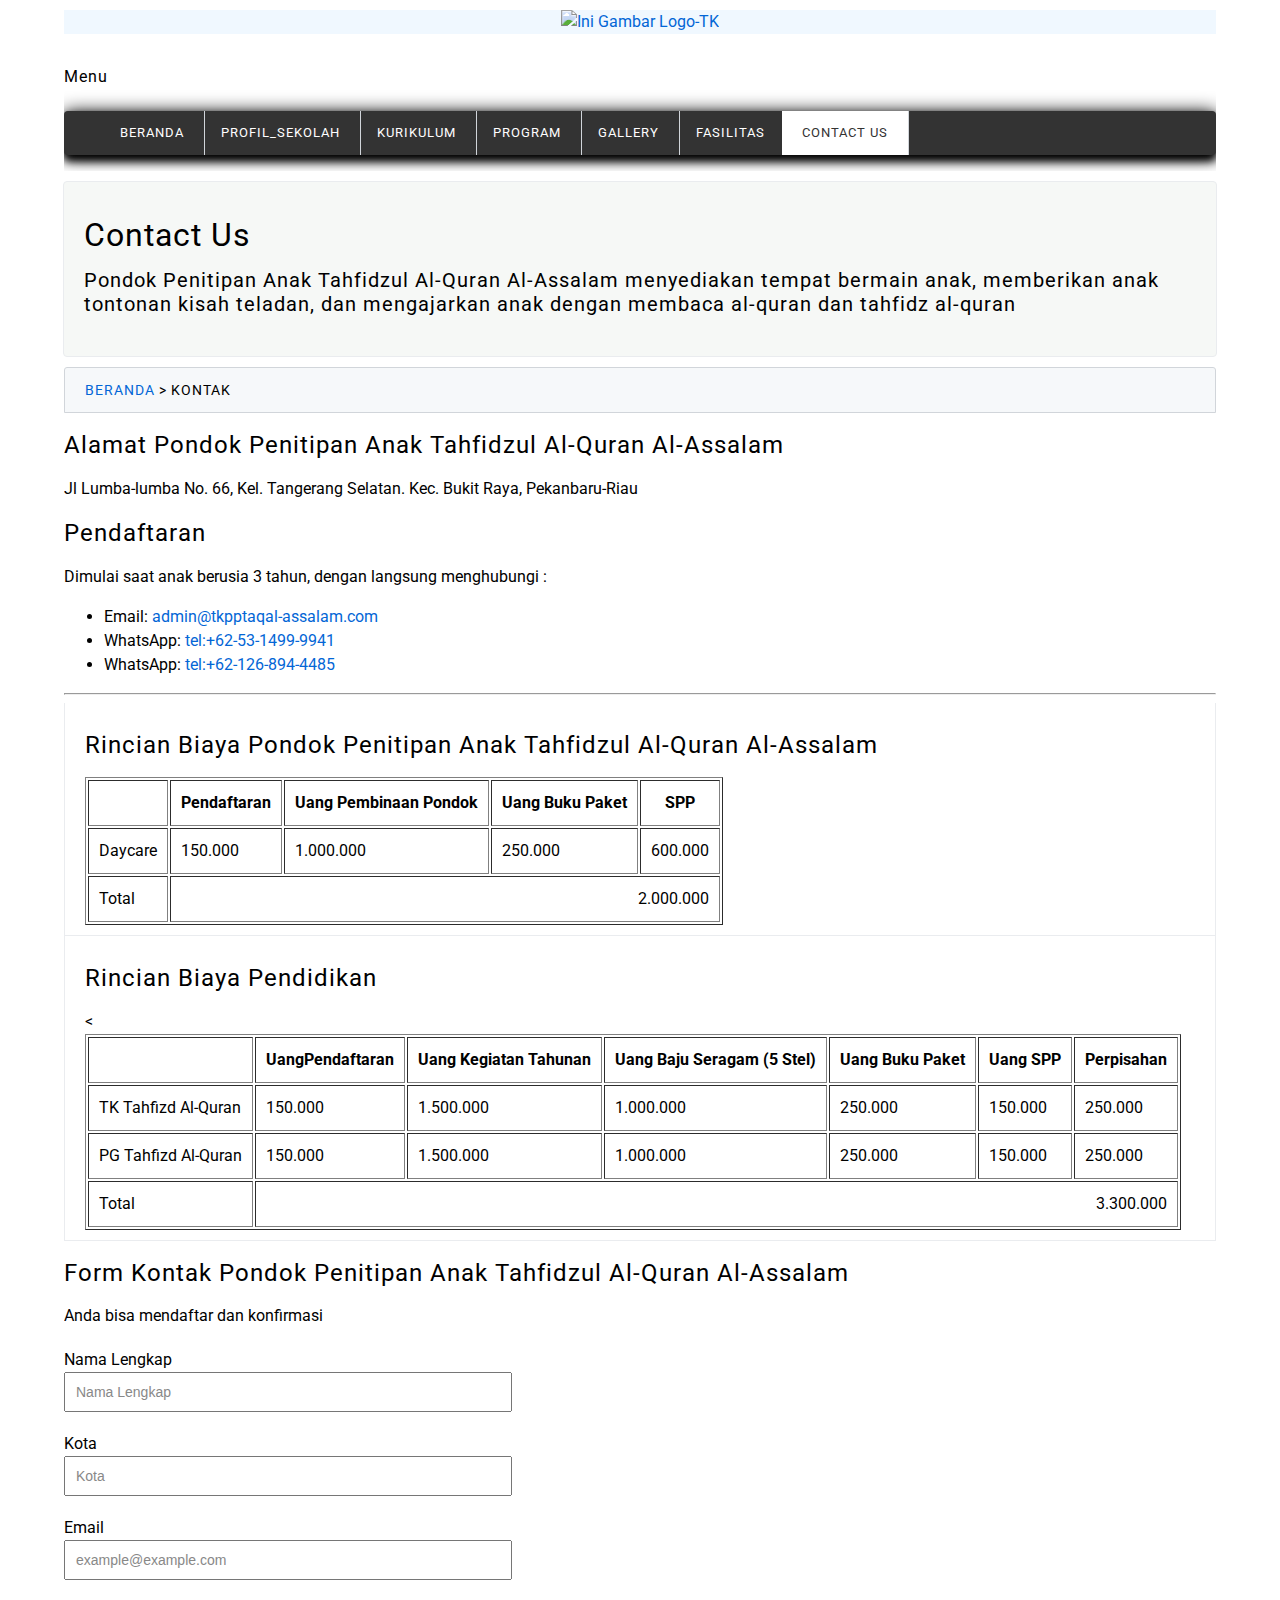
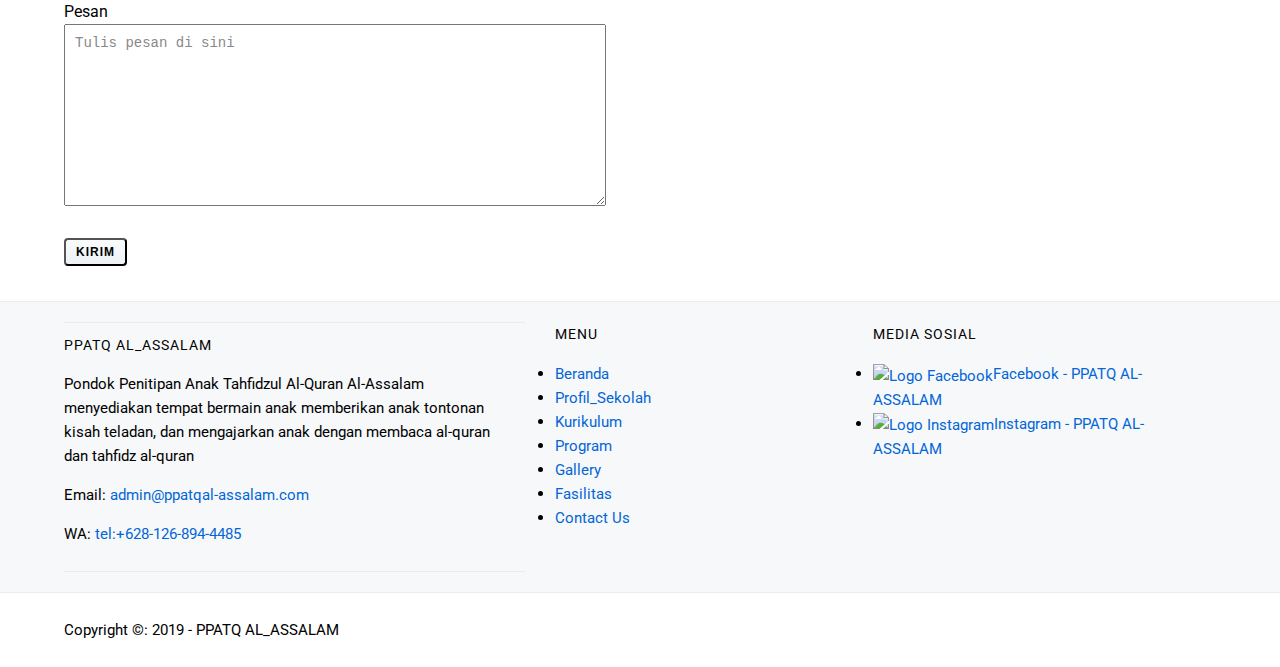
==== contactus.html @ 879913a0 "Add files via upload" ====
<!DOCTYPE html>
<html lang="en">
<head>
    <meta charset="UTF-8">
    <meta name="viewport" content="width=device-width, initial-scale=1.0">
    <meta http-equiv="X-UA-Compatible" content="ie=edge">
    <title>Pondok Penitipan Anak Tahfidzul Al-Quran Al-Assalam</title>
    <meta name="description" value="Tk ini bukan hanya penitipan anak tetapi mengajar anak dengan ilmu al-quran.">
    
    <!--Start CSS-->
    <link href="css/style.css" rel="stylesheet">
    <!--End CSS-->
</head>
<body>
    <!-- Mulai Logo -->
    <div class="container logo bg-blue">
            <a href="index.html" title="PPATQ AL_ASSALAM">
                <img src="images/Logo-Tk.jpg" width="300" alt="Ini Gambar Logo-TK">
            </a>
        </div>
        <!-- Selesai Logo -->
    
        <!--Start Menu Primer-->
        <div class="container menu-primer">
        <h4>Menu</h4>
        <ul>
            <li>
                <a href="index.html" title="Beranda">Beranda</a>
            </li>
            <li>
                <a href="profil_sekolah.html" title="Profil Sekolah">Profil_Sekolah</a>
            </li>
            <li>
                <a href="kurikulum.html" title="Kurikulum">Kurikulum</a>
                </li>
            <li>
                <a href="program.html" title="Program">Program</a>
            </li>
            <li>
                <a href="gallery.html" title="Gallery">Gallery</a>
            </li>
            <li>
                <a href="fasilitas.html" title="Fasilitas">Fasilitas</a>
            </li>
            <li>
                <a href="contactus.html" title="Contact Us" class="active">Contact Us</a>
            </li>
        </ul>
    </div>
        <!--End Menu Primer-->
    

    <!--Start Jumbotron-->
    <div class="container jumbotron">
        <h1>Contact Us</h1>
        <h3>Pondok Penitipan Anak Tahfidzul Al-Quran Al-Assalam menyediakan tempat bermain anak, memberikan anak tontonan kisah teladan, dan mengajarkan anak dengan membaca al-quran dan tahfidz al-quran</h3>
    </div>
    <!--End Jumbotron-->

    <!-- Start Kontak -->
    <div class="container">
        <div class="box-heading">
            <h4><a href="index.html" title="Beranda">Beranda</a> 
                > Kontak</h4>
        </div>
            
    <!--Start Alamat-->
        <h2>Alamat Pondok Penitipan Anak Tahfidzul Al-Quran Al-Assalam</h2>
        <p>Jl Lumba-lumba No. 66, Kel. Tangerang Selatan. Kec. Bukit Raya, Pekanbaru-Riau</p>

        <h2>Pendaftaran</h2>
        <p>Dimulai saat anak berusia 3 tahun, dengan langsung menghubungi :
        <ul>
            <li>Email: <a href="desi:admin@tkpptaqal-assalam.com" title="admin@tkpptaqal-assalam.com">admin@tkpptaqal-assalam.com</a></li>
            <li>WhatsApp: <a href="tel:+62-53-1499-9941" titel="tel:+62-53-1499-9941">tel:+62-53-1499-9941</a></li>
            <li>WhatsApp: <a href="tel:+62-126-894-4485" titel="tel:+62-126-894-4485">tel:+62-126-894-4485</a></li>
        </ul>
        </p>
    <!--End Alamat-->
    <hr>

    <div class="box-isi">
        <table border="1" cellpadding="10" class="Rincian Biaya PPATQ-table">
            <h2>Rincian Biaya Pondok Penitipan Anak Tahfidzul Al-Quran Al-Assalam</h2>
            <thead>
                <tr>
                    <th></th>
                    <th>Pendaftaran</th>
                    <th>Uang Pembinaan Pondok</th>
                    <th>Uang Buku Paket</th>
                    <th>SPP</th>
                </tr>
            </thead>
            <tbody>
                <tr>
                    <td>Daycare</td>
                    <td>150.000</td>
                    <td>1.000.000</td>
                    <td>250.000</td>
                    <td>600.000</td>
                </tr>
                <tr>
                    <td>Total</td>
                    <td colspan="6" align="right">2.000.000</td>
                </tr>
            </tbody>
        </table>
    </div>
    <div class="box-isi">
            <table border="1" cellpadding="10" class="Rincian Biaya Pendidikan-table">
                <h2>Rincian Biaya Pendidikan</h2>
                <thead>
                    <tr>
                        <th></th>
                        <th>UangPendaftaran</th>
                        <th>Uang Kegiatan Tahunan</th>
                        <th>Uang Baju Seragam (5 Stel)</th>
                        <th>Uang Buku Paket</th>
                        <th>Uang SPP</th>
                        <th>Perpisahan</th>
                    </tr>
                </thead>
                    <tr>
                        <td>TK Tahfizd Al-Quran</td>
                        <td>150.000</td>
                        <td>1.500.000</td>
                        <td>1.000.000</td>
                        <td>250.000</td>
                        <td>150.000</td>
                        <td>250.000</td>
                    </tr>
                    <tr>
                        <td>PG Tahfizd Al-Quran</td>
                        <<td>150.000</td>
                        <td>1.500.000</td>
                        <td>1.000.000</td>
                        <td>250.000</td>
                        <td>150.000</td>
                        <td>250.000</td>
                    </tr>
                    <tr>
                        <td>Total</td>
                        <td colspan="6" align="right">3.300.000</td>
                    </tr>
            </table>
    </div>

    <!--Start Form-->
        <h2>Form Kontak Pondok Penitipan Anak Tahfidzul Al-Quran Al-Assalam</h2>
        <p>Anda bisa mendaftar dan konfirmasi</p>

        <form action="" class="contact-form">
            <div>
                <label for="nama">Nama Lengkap</label>
                <br>
                <input type="text" placeholder="Nama Lengkap" size="50" name="nama" id="nama">
            </div>

            <div>
                <label for="kota">Kota</label>
                <br>
                <input type="text" placeholder="Kota" size="50" name="kota" id="kota">
            </div>

            <div>
                <label for="email">Email</label>
                <br>
                <input type="email" placeholder="example@example.com" size="50" name="email" id="email">
            </div>
            
            <div>
                <label for="pesan">Pesan</label>
                <br>
                <textarea name="pesan" id="pesan" cols="60" rows="10" placeholder="Tulis pesan di sini"></textarea>
            </div>

            <div>
                <input type="submit" name="kirim" id="kirim" size="50" value="Kirim">
            </div>
        </form>
    <!--Endt Form-->
    </div>
    <!-- End Kontak-->

        <!--Start Menu Sekunder-->
        <div class="container-full menu-sekunder">
                <div class="container">
        
                <!-- Start PPATQ AL_ASSALAM -->
                <div class="menu-sekunder-one">
                    <h4>PPATQ AL_ASSALAM</h4>
                    <p>Pondok Penitipan Anak Tahfidzul Al-Quran Al-Assalam<br>menyediakan tempat bermain anak memberikan anak tontonan<br>kisah teladan, dan mengajarkan anak dengan membaca al-quran<br>
                    dan tahfidz al-quran</p>
                    <p>Email: <a href="desi:admin@ppatqal-assalam.com" title="admin@ppatqal-assalam.com">admin@ppatqal-assalam.com</a></p>
                    <p>WA: <a href="tel:+628-126-894-4485" titel="tel:+628-126-894-4485">tel:+628-126-894-4485</a></p>
                </div>
                <!-- End PPTAQ AL_ASSALAM -->
        
                <!-- Start Menu -->
                <div class="menu-sekunder-two">
                    <h4>Menu</h4>
                    <ul>
                        <li>
                            <a href="index.html" title="Beranda">Beranda</a>
                        </li>
                        <li>
                            <a href="profil_sekolah.html" title="Profil Sekolah">Profil_Sekolah</a>
                        </li>
                        <li>
                            <a href="kurikulum.html" title="Kurikulum">Kurikulum</a>
                            </li>
                        <li>
                            <a href="program.html" title="Program">Program</a>
                        </li>
                        <li>
                            <a href="gallery.html" title="Gallery">Gallery</a>
                        </li>
                        <li>
                            <a href="fasilitas.html" title="Fasilitas">Fasilitas</a>
                        </li>
                        <li>
                            <a href="contactus.html" title="Contact Us">Contact Us</a>
                        </li>
                    </ul>
                </div>
                <!-- End Menu -->
            
                <!-- Start Media Sosial -->
                <div class="menu-sekunder-three">
                    <h4>Media Sosial</h4>
                    <ul>
                        <li>
                            <a href="https:Facebook.com/" title="Facebook - PPATQ AL_ASSALAM">
                                <img src="images/Logo-Facebook.png" height="30" alt="Logo Facebook">Facebook - PPATQ AL-ASSALAM
                            </a>
                    </li>
                    <li>
                            <a href="https:Instagram.com/" title="Instagram - PPATQ AL_ASSALAM">
                                <img src="images/Logo-Instagram.png" height="30" alt="Logo Instagram">Instagram - PPATQ AL-ASSALAM
                            </a>
                        </li>
                    </ul>
                </div>
                <!-- End Media Sosial -->
            </div>
        </div>
        <!--End Menu Sekunder-->
        
        <!--Start Copyright--> 
        <div class="container copyright">
            <p>Copyright &copy: 2019 - PPATQ AL_ASSALAM</p>
        </div>
        <!--End Copyright--> 
</body>
</html>
---- css/style.css ----
/* Start Font */
@import url('https://fonts.googleapis.com/css?family=Barriecito|Roboto&display=swap');
/* End Font */

/* Start Body */

body {
    background-color: white;
    background-image: url('../image/bg')
    color: black;
    font-family: Roboto, Helvetica, Arial, sans-serif;
    font-size: 16px;
    line-height: 1.5em;
    margin: 0;
    padding: 0;
}
/* End Body */\

h1 {
    font-family: Arial;
}
.judul-utama {
    color: black;
    font-size: 30px;
}

/* Start Debug */
.bg-blue {
    background-color: aliceblue;
}
.bg-PowderBlue {
    background-color: PowderBlue;
}
/* End Debug */

/* Start Container */
.container {
    margin: 10px auto;
    overflow: auto;
    width: 90%;
}

.container-full {
    margin: 10px auto;
    overflow: auto;
    width: 100%;
    background-color: #f6f8fa;
    border-bottom: 1px solid #eaecef;
    border-top: 1px solid #eaecef;
    overflow: auto;
    padding: 10px 0;
}
/* End Container */

/* Start Logo*/
.logo {
    text-align: center;
}
/* End Logo*/

/* Start Anchor / Hyperlink */
a:link,
a:visited {
    color: #0366d6;
    text-decoration: none;
}
a:hover,
a:active {
    color: #000000;
    text-decoration: none;
}
/* End Anchor / Hyperlink */

/* Start Menu Primer*/
.menu-primer ul {
    background-color: #333333;
    border-radius: 4px;
    box-shadow: 
        0 3px 5px -1px rgba(0,0,0,.2),
        0 6px 10px 0 rgba(0,0,.14),
        0 1px 18px 0 rgba(0,0,.12);
}

.menu-primer li {
    border-right: 1px solid #d1d5da;
    display: inline-block;
    margin: 0 -4px;
}

.menu-primer a {
    color: #ffffff;
    font-size: 13px;
    display: inline-block;
    letter-spacing: 1px;
    padding: 10px 20px;
    text-transform: uppercase;
}

.menu-primer a:hover {
    background-color: #f7f7f7;
    color: #000000;
    text-decoration: none;
}

.menu-primer .active {
    background-color: #ffffff;
    color: #333333;
    text-decoration: none;
}
/* End Menu Primer*/

/* Start Heading */
h1, h2, h3, h4, h5, h6 {
    font-weight: 400;
    letter-spacing: 1px;
}
h1 {
    font-size: 28px;
}
h2 {
    font-size: 24px;
}
h3 {
    font-size: 18px;
}
h4 {
    font-size: 16px;
}
h5 {
    font-size: 14px;
}
h6 {
    font-size: 13px;
}
/* End Heading */

/*Start Jumbotron*/
.jumbotron {
    background-color: #f6f8f6;
    border: 1px solid #eaecef;
    border-radius: 4px;
    padding: 20px 0;
}
.jumbotron h1 {
    font-size: 32px;
    padding: 0 20px;
}
.jumbotron h3 {
    font-size: 20px;
    padding: 0 20px;
}
/* End Jumbotron */

/* Start Main */
.main-home-one {
    float: left;
    width: 49.5%;
}

.main-home-two {
    float: right;
    width: 49.5%;
}

.main-home-one .box-isi,
.main-home-two .box-isi {
    height: 190px;
}
/* End Main */

/* Start Box*/
.box-heading {
    background-color: #f6f8fa;
    border: 1px solid #d1d5da;
    border-radius: 3px 3px 0 0;
    margin: 0;
    padding: 10px 20px;
    text-transform: uppercase;
}
.box-heading h4 {
    font-size: 14px;
    margin: 0;
}

.box-isi {
    background-color: #ffffff;
    border: 1px solid #eaecef;
    border-top: 0;
    margin: 0;
    padding: 10px 20px;
}
/* End Box*/

/* Start Testimoni*/
.testimoni {
    border-left: 4px solid #dfe2e5;
    margin-left: 30px;
    padding-left: 20px
}
/* End Testimoni*/

/* Start Biaya Rincian PPATQ Table*/
.Biaya Rincian PPATQ-table {
    border: 1px solid #d1d5da;
    border-collapse: collapse;
    margin: auto;
    width: 100%;
}
.Biaya Rincian PPATQ-table th {
    background-color: #f6f8da;
}
.Biaya Rincian PPATQ-table td {
    text-align: center;
}
/* End Biaya Rincian PPATQ Table*/

/* Start Form */
input[type="text"],
input[type="email"],
textarea {
    font-size: 14px;
    padding: 10px;
}

input::placeholder,
textarea::placeholder {
    color: #888888;
    font-weight: 300;
}

input[type="submit"] {
    background-color: #eff3f6;
    background-image: linear-gradient(-180deg,
    #fafbfc 0%, #eff3f6 90%);
    border: 1px solid rgba(27, 31, 35, 0, 2);
    border-radius: 4px;
    color: #000000;
    font-size: 12px;
    font-weight: bold;
    margin: 5px 0;
    padding: 5px 10px;
    text-transform: uppercase;
    letter-spacing: 1px;
}
/* End Form */

/* Start Contact Form */
.contact-form div {
    margin: 20px 0;
}
/* End Contact Form */

/* Start Menu Sekunder */
.menu-sekunder-one { 
    background-color: #f6f8fa;
    border-bottom: 1px solid #eaecef;
    border-top: 1px solid #eaecef;
    overflow: auto;
    padding: 10px 0;  
}
.menu-sekunder h4 {
    font-size: 14px;
    margin: 0 auto;
    text-transform: uppercase;
}
.menu-sekunder ul {
    padding: 0;
}
.menu-sekunder li {
    list-style: disc;
}

.menu-sekunder li a,
.menu-sekunder p {
    font-size: 15px;
}

.menu-sekunder-one,
.menu-sekunder-two,
.menu-sekunder-three {
    float: left;
}

.menu-sekunder-one {
    width: 40%;
}
.menu-sekunder-two,
.menu-sekunder-three {
    width: 25%;
    margin-left: 30px;
}
.menu-sekunder li img {
    vertical-align: middle;
}
/* End Menu Sekunder */

/* Start Copyright*/
.copyright p {
    font-size: 15px;
}
/* End Copyright*/
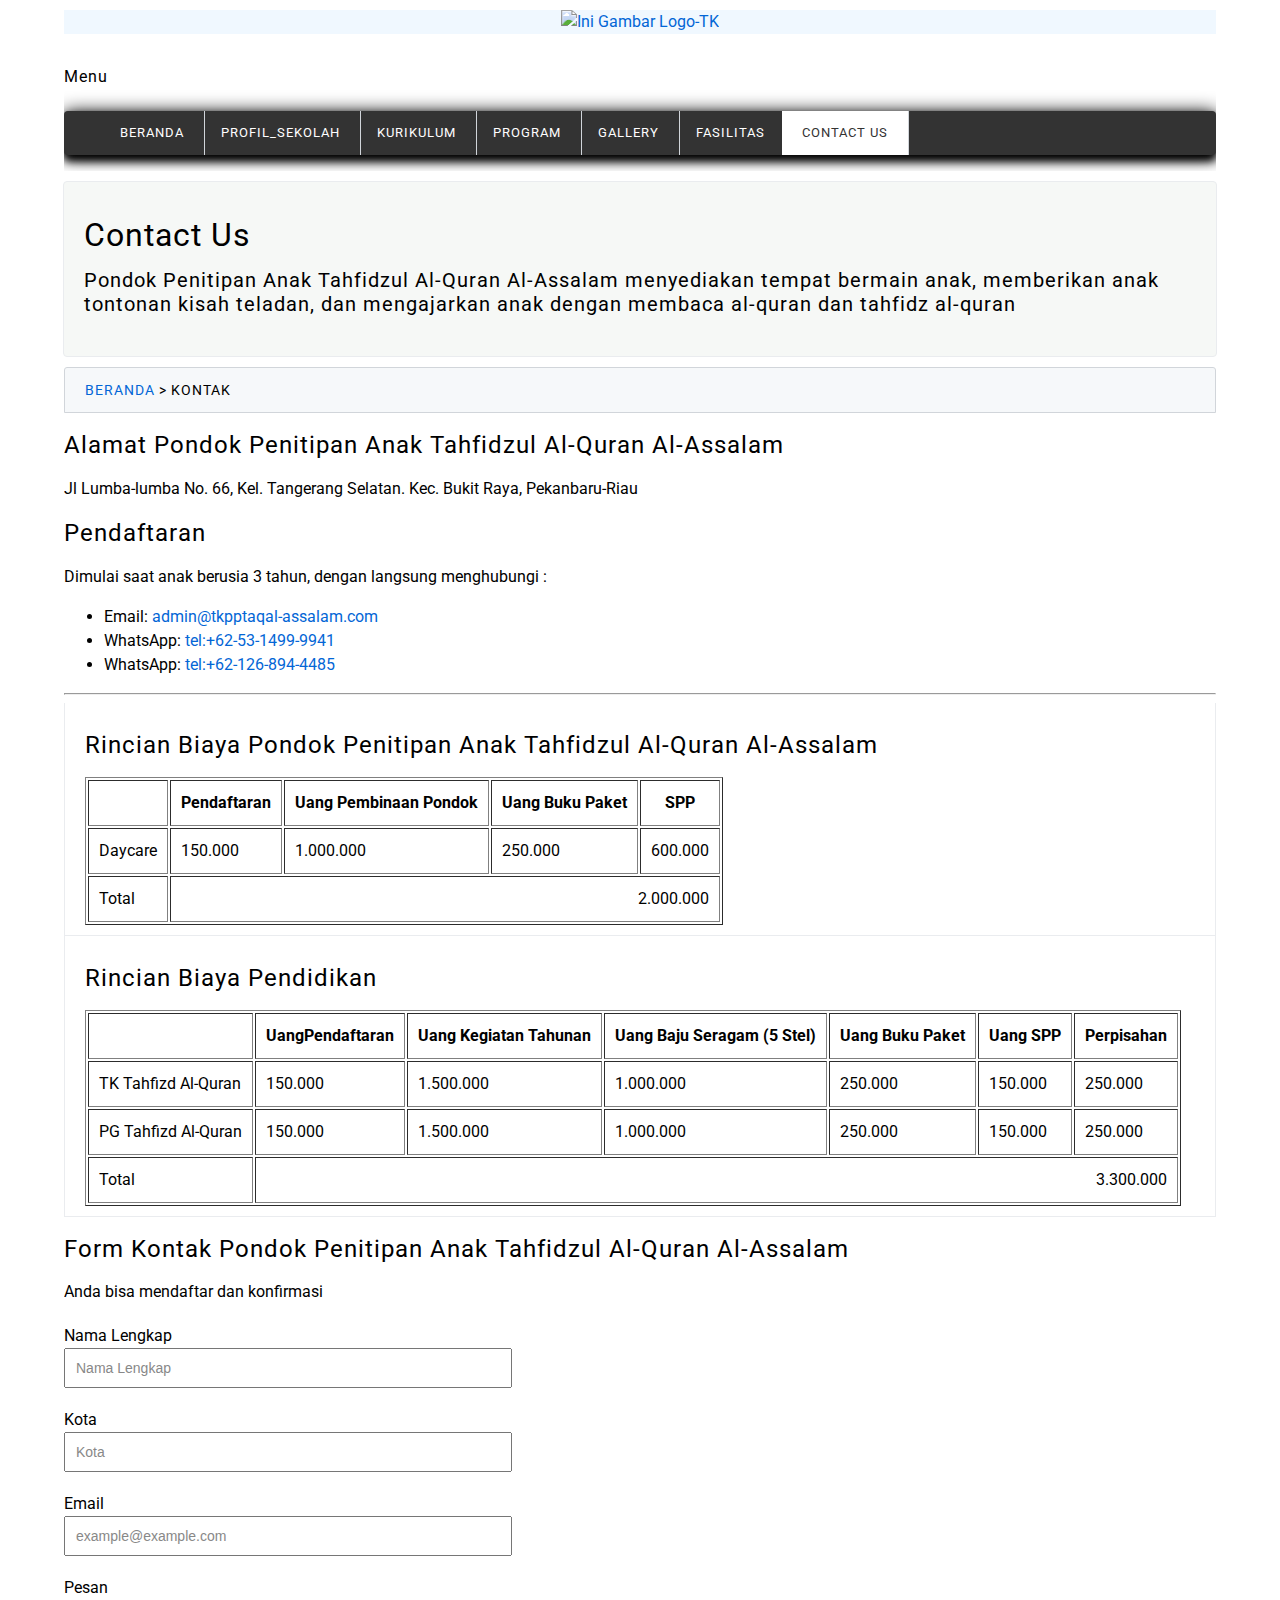
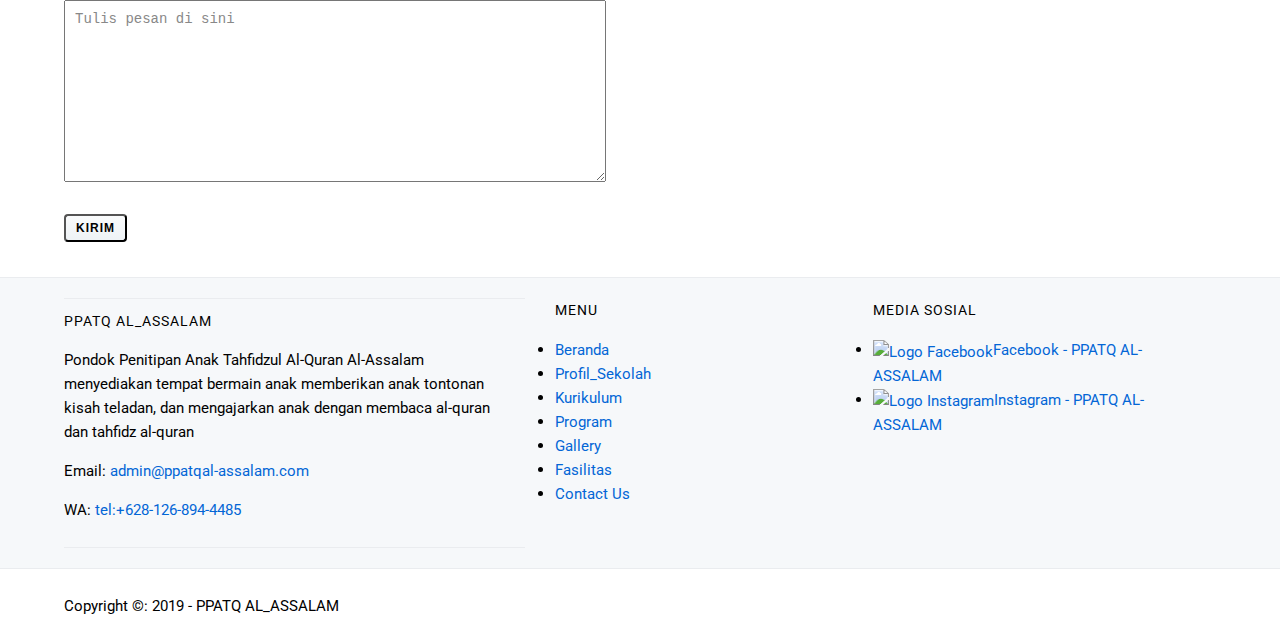
==== commit 59db505e: "Add files via upload" ====
--- a/contactus.html
+++ b/contactus.html
@@ -131,7 +131,7 @@
                     </tr>
                     <tr>
                         <td>PG Tahfizd Al-Quran</td>
-                        <<td>150.000</td>
+                        <td>150.000</td>
                         <td>1.500.000</td>
                         <td>1.000.000</td>
                         <td>250.000</td>
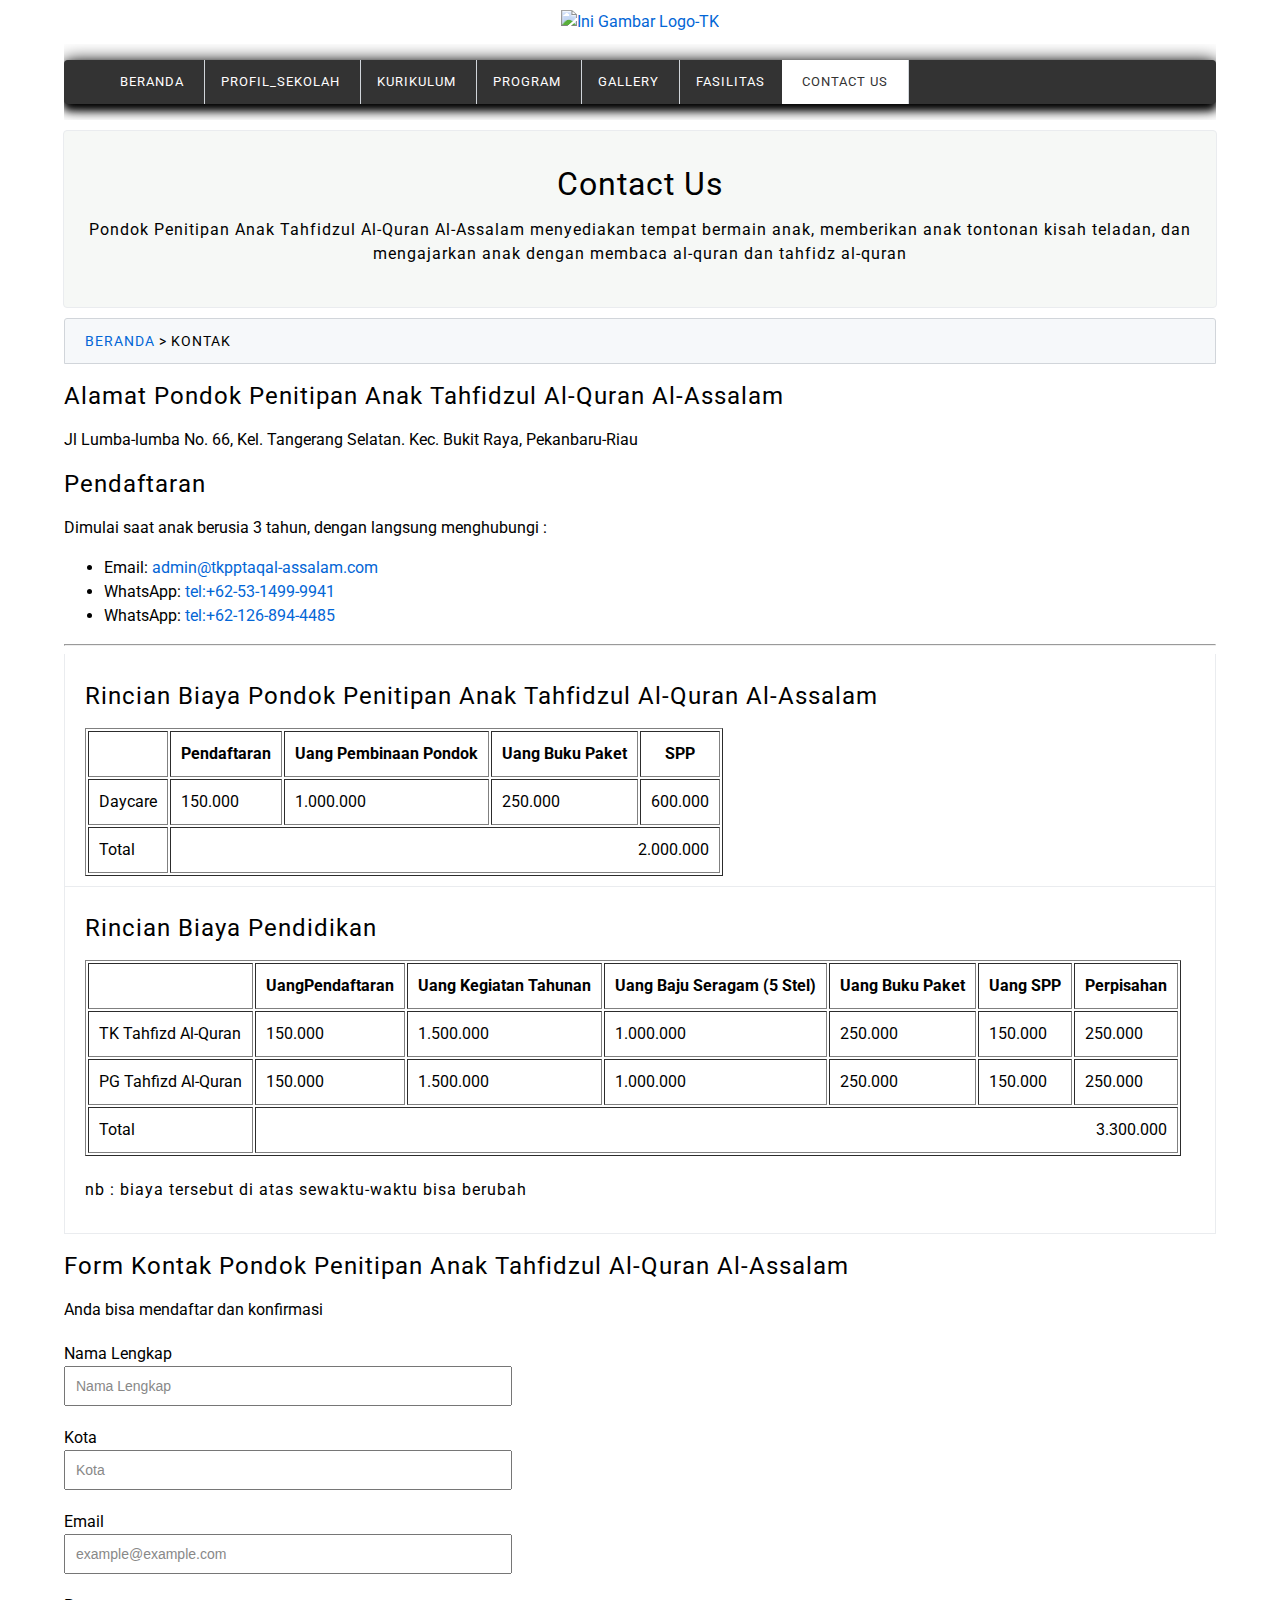
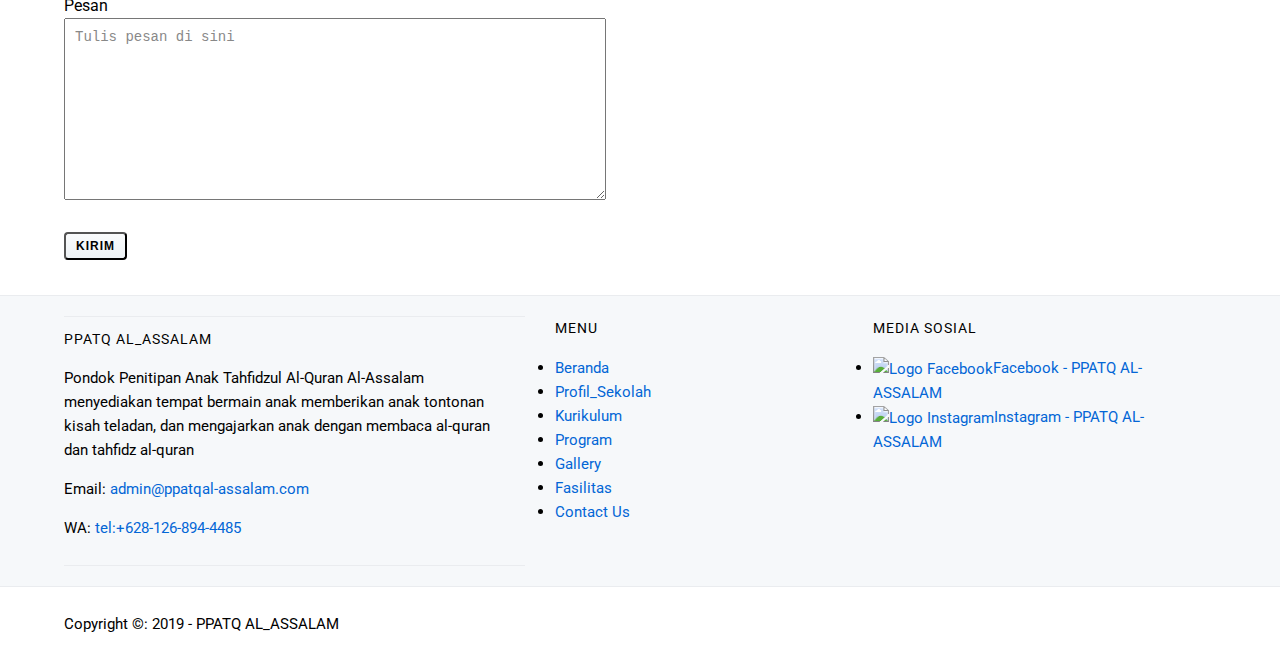
==== commit a2242cb4: "Add files via upload" ====
--- a/contactus.html
+++ b/contactus.html
@@ -9,20 +9,21 @@
     
     <!--Start CSS-->
     <link href="css/style.css" rel="stylesheet">
+    <script src="js/jquery-3.1.1.min.js"></script>
+    <script src="js/transition.js"></script>
     <!--End CSS-->
 </head>
 <body>
     <!-- Mulai Logo -->
-    <div class="container logo bg-blue">
+    <div class="container logo">
             <a href="index.html" title="PPATQ AL_ASSALAM">
-                <img src="images/Logo-Tk.jpg" width="300" alt="Ini Gambar Logo-TK">
+                <img src="images/Logo-1.png" width="500" alt="Ini Gambar Logo-TK">
             </a>
         </div>
         <!-- Selesai Logo -->
     
         <!--Start Menu Primer-->
         <div class="container menu-primer">
-        <h4>Menu</h4>
         <ul>
             <li>
                 <a href="index.html" title="Beranda">Beranda</a>
@@ -52,8 +53,8 @@
 
     <!--Start Jumbotron-->
     <div class="container jumbotron">
-        <h1>Contact Us</h1>
-        <h3>Pondok Penitipan Anak Tahfidzul Al-Quran Al-Assalam menyediakan tempat bermain anak, memberikan anak tontonan kisah teladan, dan mengajarkan anak dengan membaca al-quran dan tahfidz al-quran</h3>
+        <h1 align="center">Contact Us</h1>
+        <h4 align="center">Pondok Penitipan Anak Tahfidzul Al-Quran Al-Assalam menyediakan tempat bermain anak, memberikan anak tontonan kisah teladan, dan mengajarkan anak dengan membaca al-quran dan tahfidz al-quran</h4>
     </div>
     <!--End Jumbotron-->
 
@@ -143,6 +144,7 @@
                         <td colspan="6" align="right">3.300.000</td>
                     </tr>
             </table>
+            <h4>nb : biaya tersebut di atas sewaktu-waktu bisa berubah</h4>
     </div>
 
     <!--Start Form-->
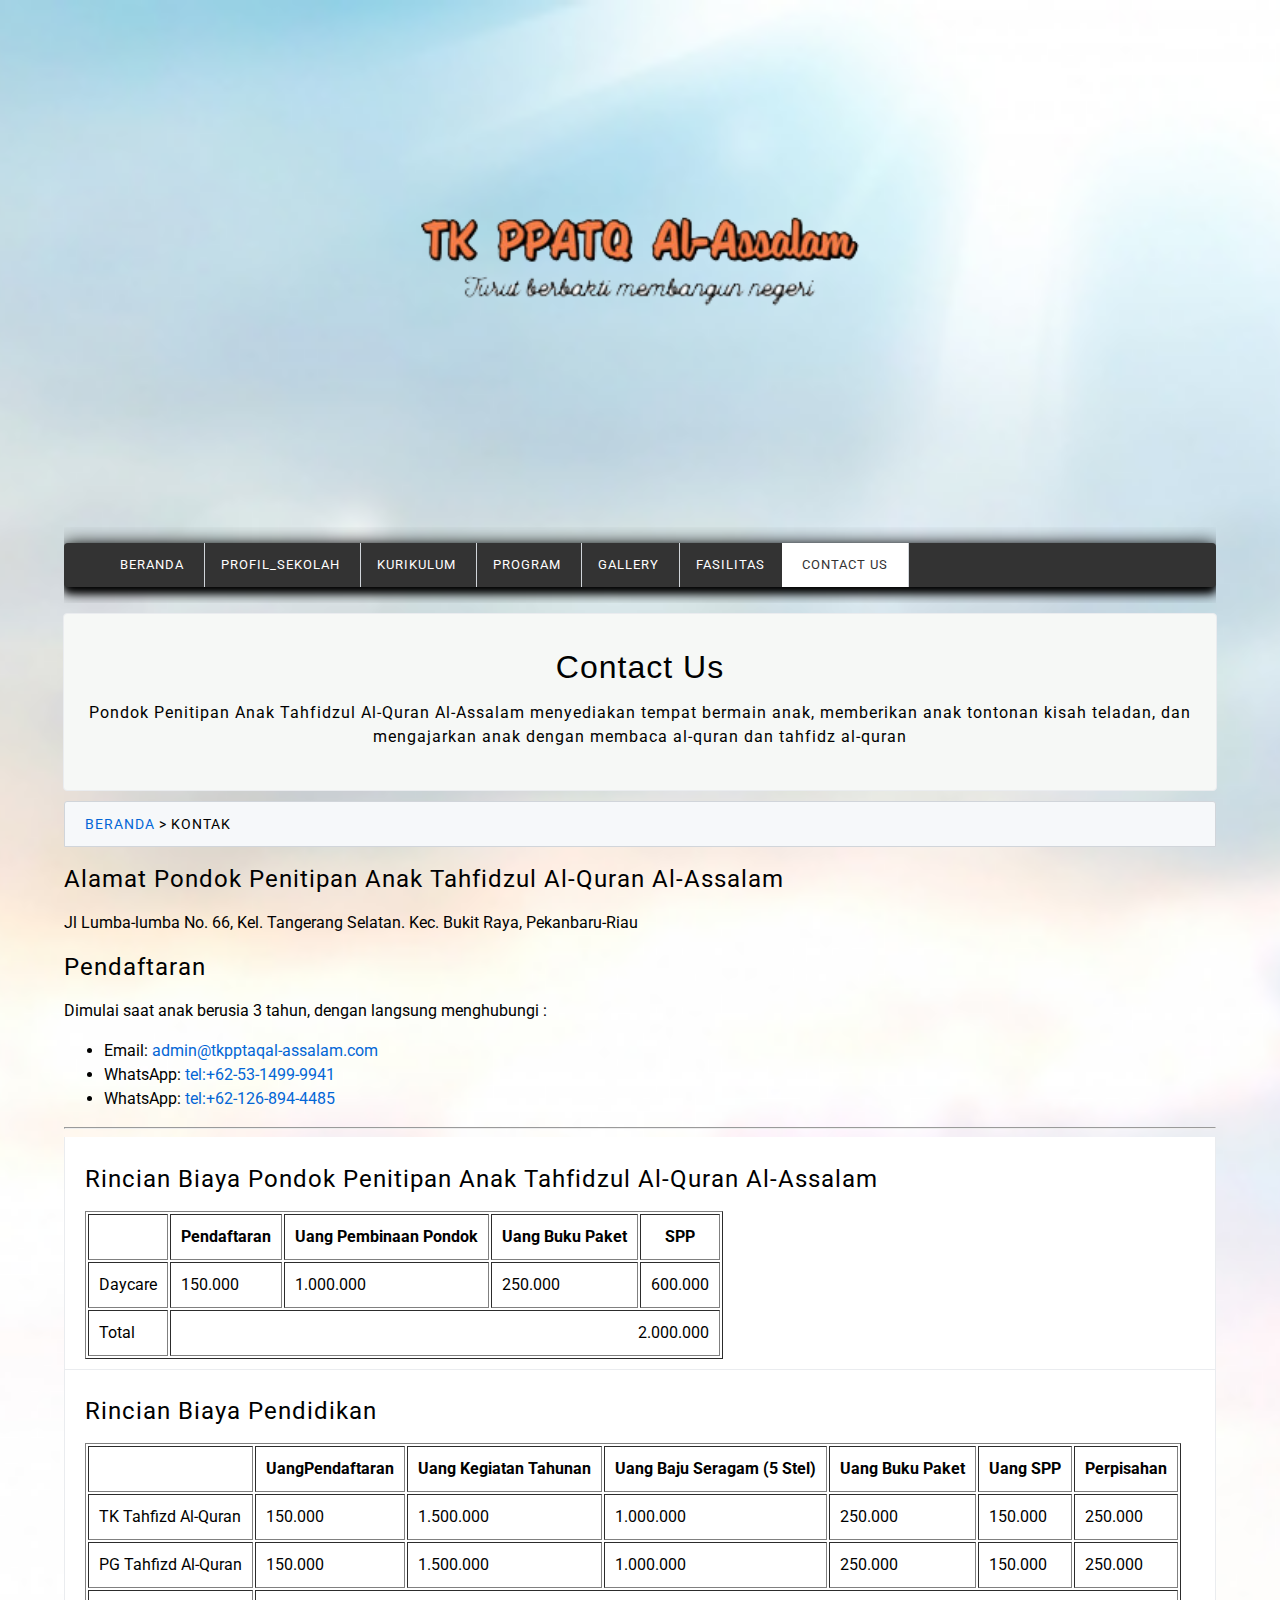
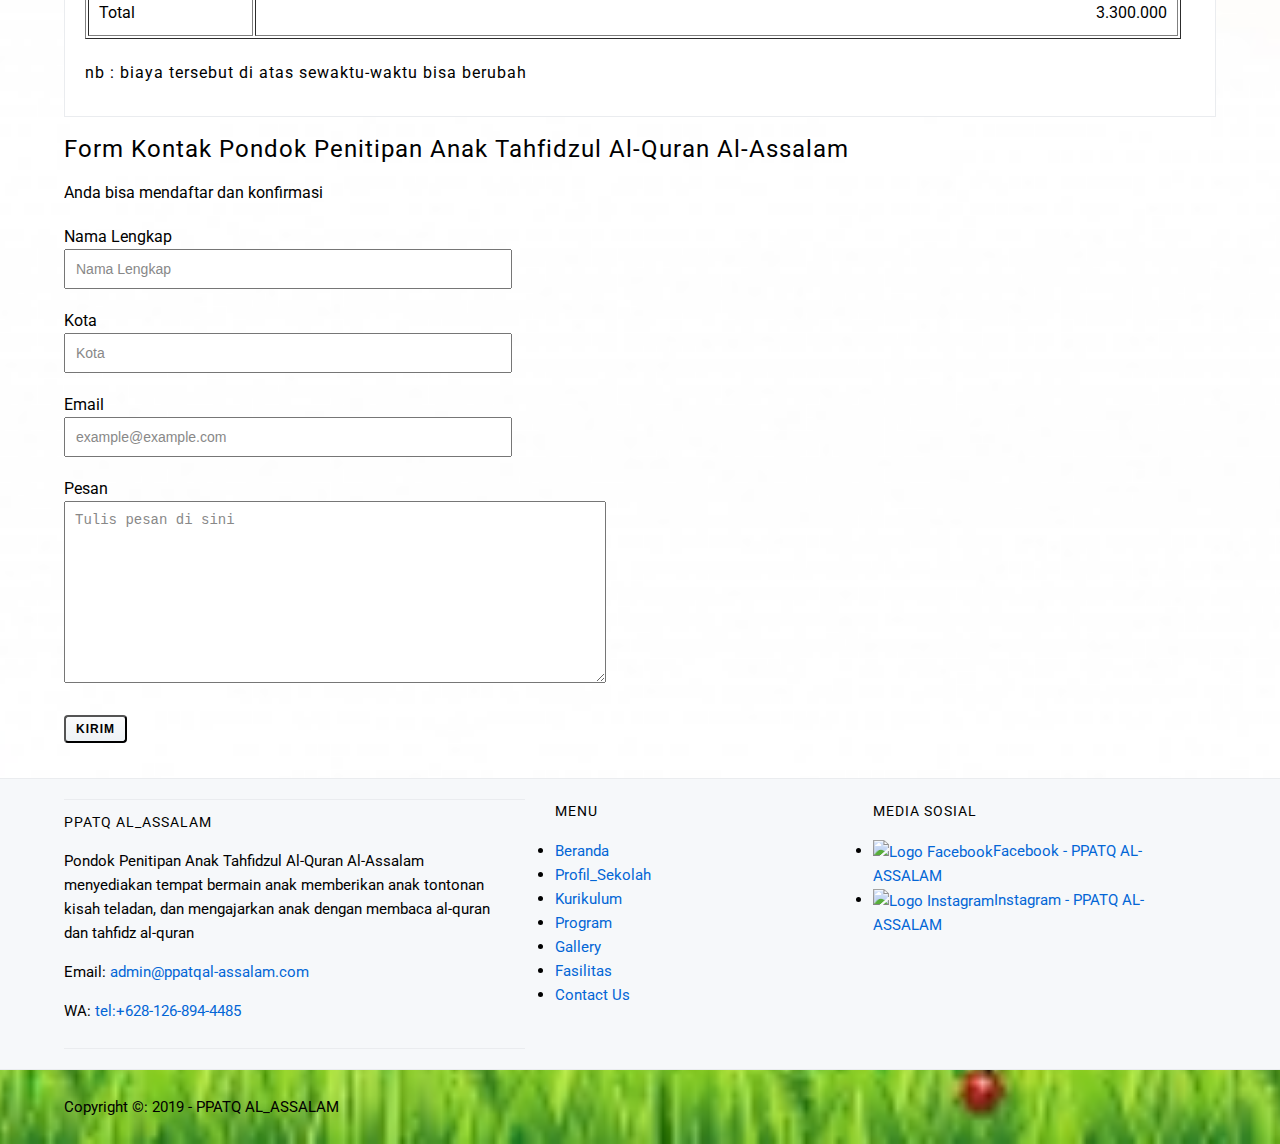
==== commit 057e9460: "Update contactus.html" ====
--- a/contactus.html
+++ b/contactus.html
@@ -253,5 +253,22 @@
             <p>Copyright &copy: 2019 - PPATQ AL_ASSALAM</p>
         </div>
         <!--End Copyright--> 
+    
+    <!-- WhatsHelp.io widget -->
+<script type="text/javascript">
+    (function () {
+        var options = {
+            whatsapp: "+6281268944485", // WhatsApp number
+            call_to_action: "Message us", // Call to action
+            position: "right", // Position may be 'right' or 'left'
+        };
+        var proto = document.location.protocol, host = "whatshelp.io", url = proto + "//static." + host;
+        var s = document.createElement('script'); s.type = 'text/javascript'; s.async = true; s.src = url + '/widget-send-button/js/init.js';
+        s.onload = function () { WhWidgetSendButton.init(host, proto, options); };
+        var x = document.getElementsByTagName('script')[0]; x.parentNode.insertBefore(s, x);
+    })();
+</script>
+<!-- /WhatsHelp.io widget -->
+    
 </body>
-</html>+</html>
--- a/css/style.css
+++ b/css/style.css
@@ -6,15 +6,21 @@
 
 body {
     background-color: white;
-    background-image: url('../image/bg')
-    color: black;
+    background-image: url('../images/bg1.jpg');
+    height: 100%;
+    background-position: center;
+    background-repeat: no-repeat;
+    background-size: cover;
     font-family: Roboto, Helvetica, Arial, sans-serif;
     font-size: 16px;
     line-height: 1.5em;
     margin: 0;
     padding: 0;
 }
-/* End Body */\
+.container-logo{
+    background-image: url(../images/gambar0.jpg);
+}
+/* End Body */
 
 h1 {
     font-family: Arial;
@@ -37,7 +43,7 @@
 .container {
     margin: 10px auto;
     overflow: auto;
-    width: 90%;
+    width: 90%; 
 }
 
 .container-full {
@@ -55,6 +61,7 @@
 /* Start Logo*/
 .logo {
     text-align: center;
+    
 }
 /* End Logo*/
 
@@ -199,20 +206,35 @@
 }
 /* End Testimoni*/
 
-/* Start Biaya Rincian PPATQ Table*/
-.Biaya Rincian PPATQ-table {
+/* Start Rincian Biaya PPATQ Table*/
+.Rincian Biaya PPATQ-table {
     border: 1px solid #d1d5da;
     border-collapse: collapse;
     margin: auto;
     width: 100%;
 }
-.Biaya Rincian PPATQ-table th {
+.Rincian Biaya PPATQ-table th {
     background-color: #f6f8da;
 }
-.Biaya Rincian PPATQ-table td {
+.Rincian Biaya PPATQ-table td {
     text-align: center;
 }
-/* End Biaya Rincian PPATQ Table*/
+/* End Rincian Biaya PPATQ Table*/
+
+/* Start Rincian Biaya Pendidikan Table*/
+.Rincian Biaya Pendidikan-table {
+    border: 1px solid #d1d5da;
+    border-collapse: collapse;
+    margin: auto;
+    width: 100%;
+}
+.Rincian Biaya Pendidikan-table th {
+    background-color: #f6f8da;
+}
+.Rincian Biaya Pendidikan-table td {
+    text-align: center;
+}
+/* End Rincian Biaya Pendidikan Table*/
 
 /* Start Form */
 input[type="text"],
@@ -294,8 +316,45 @@
 }
 /* End Menu Sekunder */
 
+/* Start Fasilitas */
+.fasilitas-one { 
+    background-color: #f6f8fa;
+    border-bottom: 1px solid #eaecef;
+    border-top: 1px solid #eaecef;
+    overflow: auto;
+    padding: 10px 0;  
+}
+
+.fasilitas-one,
+.fasilitas-two {
+    float: left;
+}
+
+.fasilitas-one {
+    width: 40%;
+}
+.fasilitas-two {
+    width: 25%;
+    margin-left: 30px;
+}
+.fasilitas li img {
+    vertical-align: middle;
+}
+/* End fasilitas */
+
 /* Start Copyright*/
 .copyright p {
     font-size: 15px;
 }
 /* End Copyright*/
+
+/* Start Ganti Gambar */
+.ganti-gambar{
+    background-size: cover;
+    background-repeat: no-repeat;
+    background-attachment: fixed;
+    background-image: url("../images/gambar1.jpg");
+    transition: 0.5s linear;
+    -moz-transition: 0.5s linear;
+}
+/* End Ganti Gambar */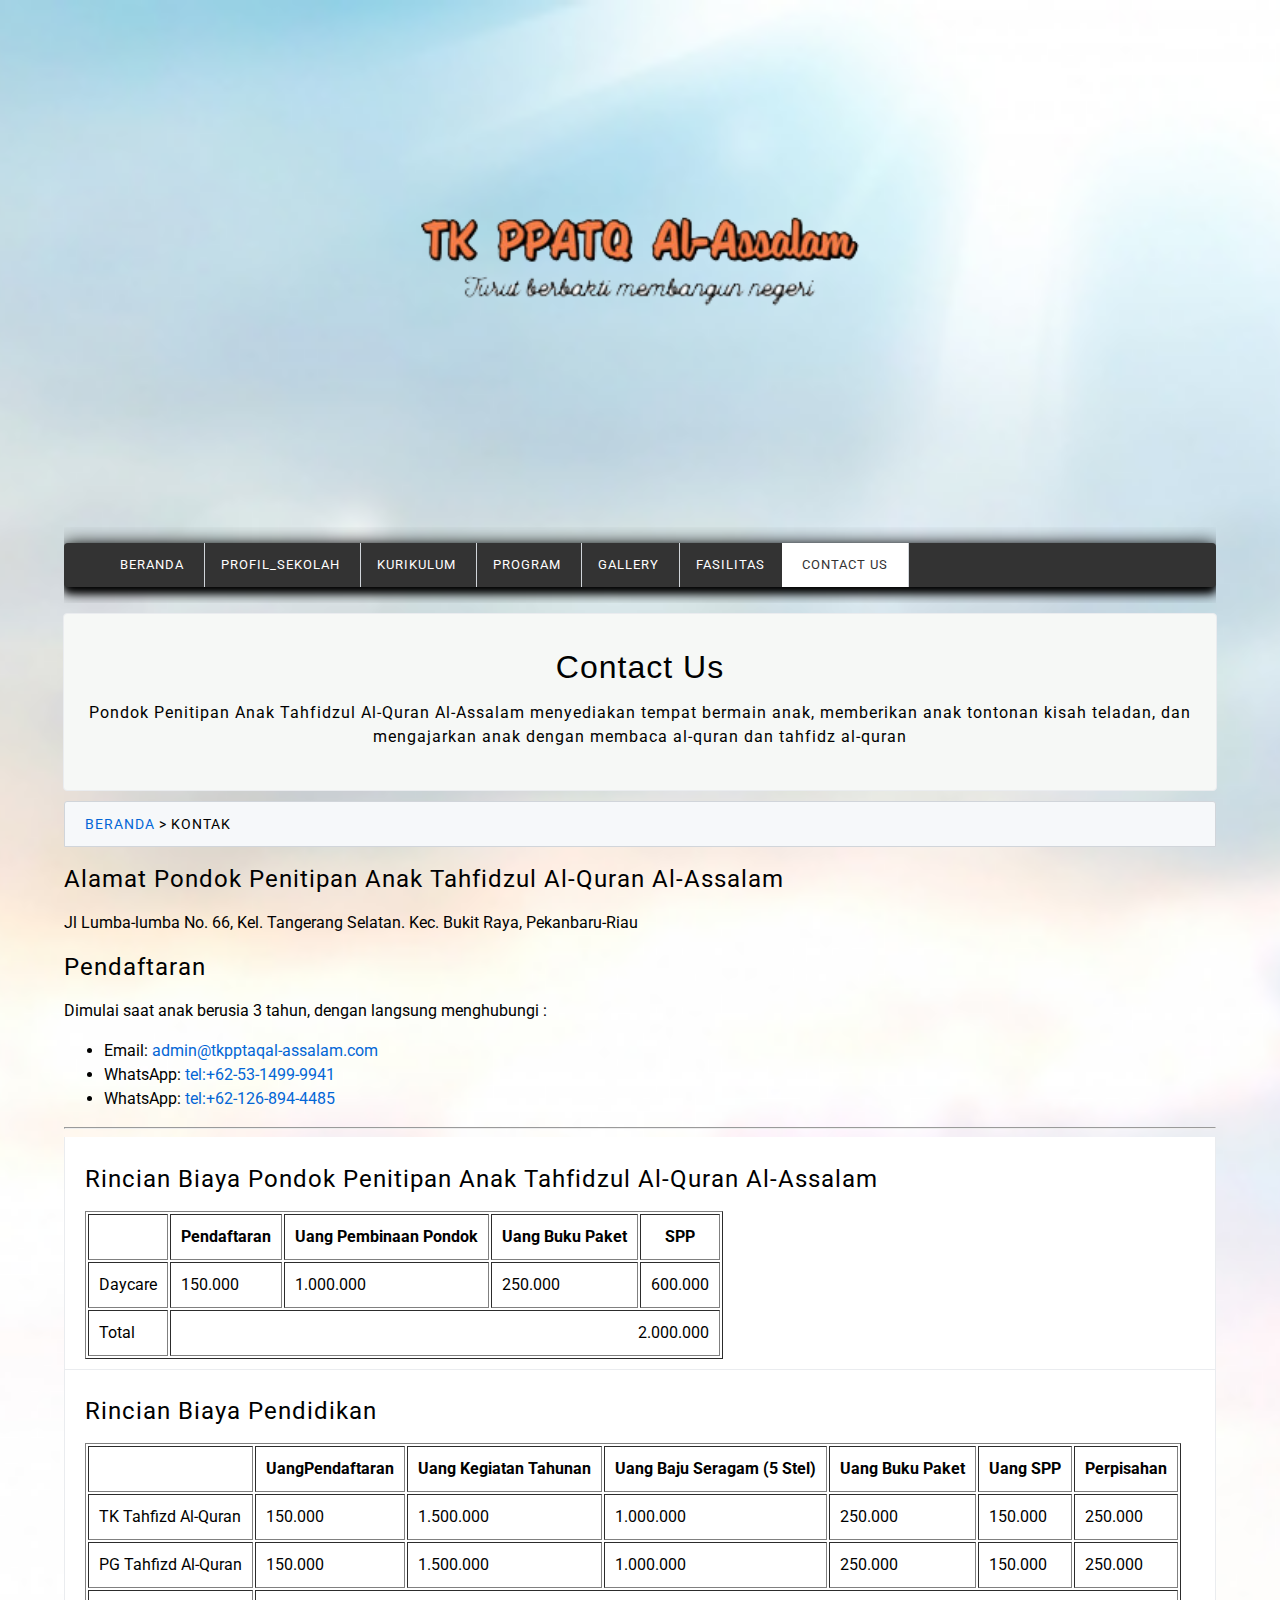
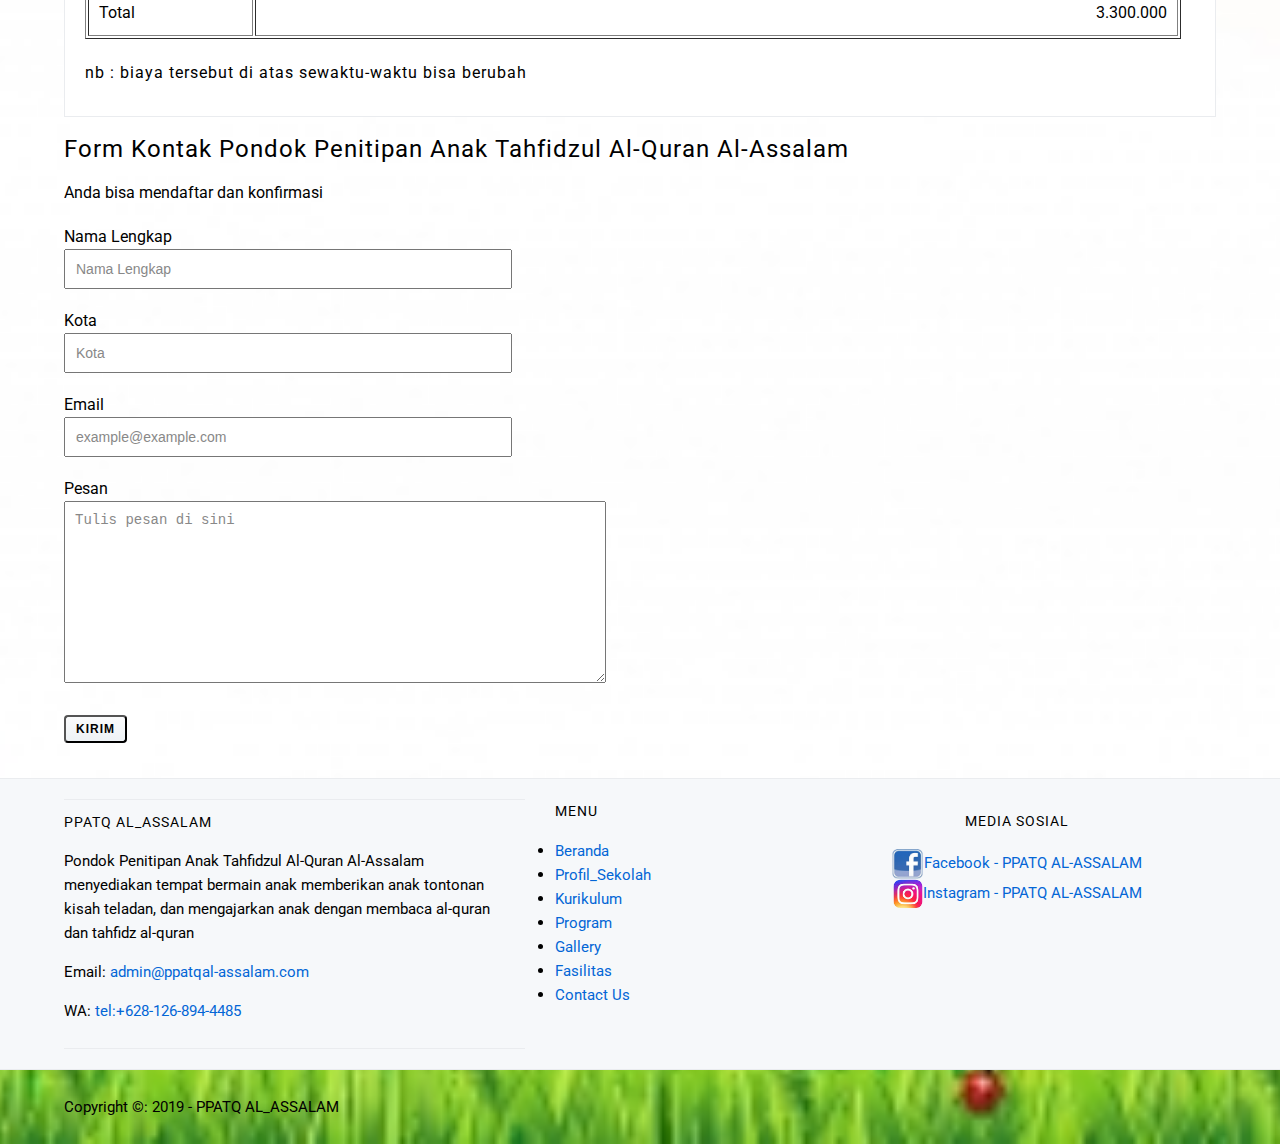
==== commit e94d7506: "Add files via upload" ====
--- a/contactus.html
+++ b/contactus.html
@@ -229,19 +229,21 @@
             
                 <!-- Start Media Sosial -->
                 <div class="menu-sekunder-three">
-                    <h4>Media Sosial</h4>
-                    <ul>
-                        <li>
-                            <a href="https:Facebook.com/" title="Facebook - PPATQ AL_ASSALAM">
-                                <img src="images/Logo-Facebook.png" height="30" alt="Logo Facebook">Facebook - PPATQ AL-ASSALAM
-                            </a>
-                    </li>
-                    <li>
-                            <a href="https:Instagram.com/" title="Instagram - PPATQ AL_ASSALAM">
-                                <img src="images/Logo-Instagram.png" height="30" alt="Logo Instagram">Instagram - PPATQ AL-ASSALAM
-                            </a>
-                        </li>
-                    </ul>
+                    <div class="container logo">
+                        <h4>Media Sosial</h4>
+                        <ul>
+                            <li>
+                                <a href="https:facebook.com/" title="Facebook - PPATQ AL_ASSALAM">
+                                    <img src="images/logo-facebook.png" height="30" alt="Logo Facebook">Facebook - PPATQ AL-ASSALAM
+                                </a>
+                            </li>
+                            <li>
+                                <a href="https:instagram.com/" title="Instagram - PPATQ AL_ASSALAM">
+                                    <img src="images/logo-instagram.png" height="30" alt="Logo Instagram">Instagram - PPATQ AL-ASSALAM
+                                </a>
+                            </li>
+                        </ul>
+                    </div>
                 </div>
                 <!-- End Media Sosial -->
             </div>
@@ -253,22 +255,5 @@
             <p>Copyright &copy: 2019 - PPATQ AL_ASSALAM</p>
         </div>
         <!--End Copyright--> 
-    
-    <!-- WhatsHelp.io widget -->
-<script type="text/javascript">
-    (function () {
-        var options = {
-            whatsapp: "+6281268944485", // WhatsApp number
-            call_to_action: "Message us", // Call to action
-            position: "right", // Position may be 'right' or 'left'
-        };
-        var proto = document.location.protocol, host = "whatshelp.io", url = proto + "//static." + host;
-        var s = document.createElement('script'); s.type = 'text/javascript'; s.async = true; s.src = url + '/widget-send-button/js/init.js';
-        s.onload = function () { WhWidgetSendButton.init(host, proto, options); };
-        var x = document.getElementsByTagName('script')[0]; x.parentNode.insertBefore(s, x);
-    })();
-</script>
-<!-- /WhatsHelp.io widget -->
-    
 </body>
-</html>
+</html>